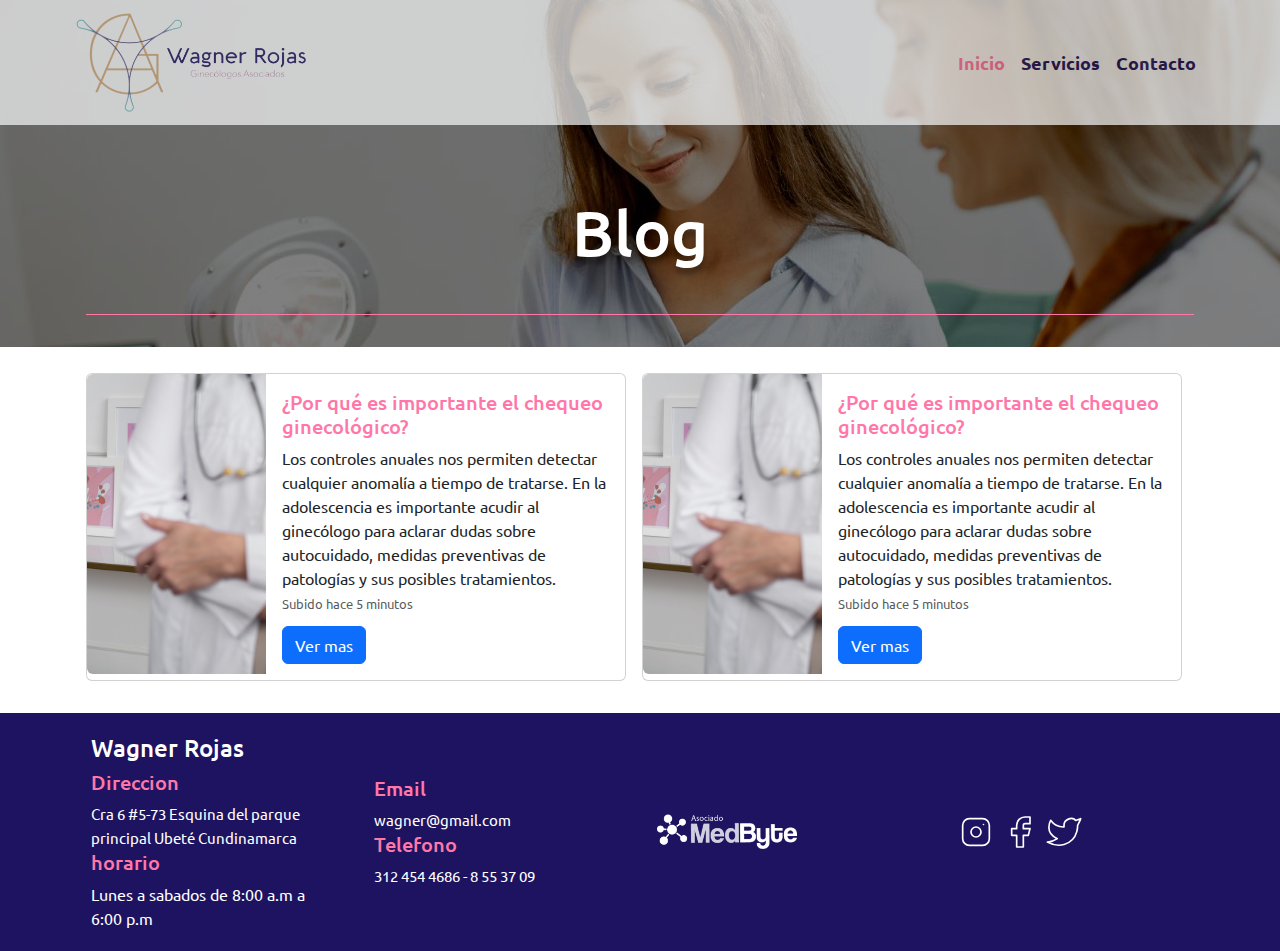
==== Blog.html @ 2aef0c2b "version 1.2.2, se cambio informacion de servicios y se agrega el inicio del blog" ====
<!DOCTYPE html>
<html lang="en">

<head>
    <meta charset="UTF-8">
    <meta http-equiv="X-UA-Compatible" content="IE=edge">
    <meta name="viewport" content="width=device-width, initial-scale=1.0">
    <link rel="stylesheet" href="css/bootstrap.min.css" crossorigin="anonymous">
    <link rel="stylesheet" href="css/normalize.css">
    <link rel="stylesheet" href="css/main.css">
    <link rel="prefetch" href="servicios.html" as="document">
    <link rel="stylesheet" href="css/whats.css">
    <link rel="stylesheet" href="https://maxcdn.bootstrapcdn.com/font-awesome/4.5.0/css/font-awesome.min.css">
    <link rel="stylesheet" href="css/whats2.css">
    <link rel="preconnect" href="https://fonts.gstatic.com" crossorigin>
    <link rel="preconnect" href="https://fonts.googleapis.com">
    <link rel="preconnect" href="https://fonts.gstatic.com" crossorigin>
    <link href="https://fonts.googleapis.com/css2?family=Ubuntu:wght@300;400;700&display=swap" rel="stylesheet">


    <title>Wagner Rojas</title>
</head>

<body>

    <header class="header-blog">
        <nav class="navbar navbar-expand-lg bg-light container-fluid  menu">

            <div class="d-flex j container-fluid contenedor-menu">

                <a class="navbar-brand" href="index.html">
                    <img src="img/logo (1).png" alt="logo-wagner-rojas" width="230px" class="logo">
                </a>

                <button class="navbar-toggler" type="button" data-bs-toggle="collapse"
                    data-bs-target="#navbarNavAltMarkup" aria-controls="navbarNavAltMarkup" aria-expanded="false"
                    aria-label="Toggle navigation">
                    <span class="navbar-toggler-icon"></span>
                </button>

                <div class="collapse navbar-collapse justify-content-end " id="navbarNavAltMarkup">
                    <div class="navbar-nav elementos-nav clearfix">
                        <a class="nav-link active" aria-current="page" href="index.html">Inicio</a>
                        <a class="nav-link " href="servicios.html">Servicios</a>
                        <a class="nav-link" href="contacto.html">Contacto</a>
                    </div>
                </div>
            </div>
        </nav>


        <div class="informacion container">

            <h1>Blog</h1>
            <hr size="8px">
            <div class="container-fluid">

                <h2>
                </h2>
            </div>


        </div>


    </header>







    <div class="contenedor-blog container d-flex">

        <div class="card mb-3 tarjeta-blog" style="max-width: 540px;">
            <div class="row g-0">
                <div class="col-md-4">
                    <img src="img/blog-entrada.jpeg" class="img-fluid rounded-start" alt="...">
                </div>
                <div class="col-md-8">
                    <div class="card-body">
                        <h5 class="card-title">¿Por qué es importante el chequeo ginecológico?</h5>
                        <p class="card-text">Los controles anuales nos permiten detectar cualquier anomalía a
                            tiempo de tratarse. En la adolescencia es importante acudir al ginecólogo para
                            aclarar dudas sobre autocuidado, medidas preventivas de patologías y sus posibles
                            tratamientos.</p>
                        <p class="card-text"><small class="text-muted">Subido hace 5 minutos</small></p>


                        <button type="button" class="btn btn-primary boton-modal" data-bs-toggle="modal"
                            data-bs-target="#mimodal">
                            Ver mas
                        </button>
                    </div>
                </div>
            </div>
        </div>


        <div class="card mb-3 tarjeta-blog" style="max-width: 540px;">
            <div class="row g-0">
                <div class="col-md-4">
                    <img src="img/blog-entrada.jpeg" class="img-fluid rounded-start" alt="...">
                </div>
                <div class="col-md-8">
                    <div class="card-body">
                        <h5 class="card-title">¿Por qué es importante el chequeo ginecológico?</h5>
                        <p class="card-text">Los controles anuales nos permiten detectar cualquier anomalía a
                            tiempo de tratarse. En la adolescencia es importante acudir al ginecólogo para
                            aclarar dudas sobre autocuidado, medidas preventivas de patologías y sus posibles
                            tratamientos.</p>
                        <p class="card-text"><small class="text-muted">Subido hace 5 minutos</small></p>


                        <button type="button" class="btn btn-primary boton-modal" data-bs-toggle="modal"
                            data-bs-target="#mimodal">
                            Ver mas
                        </button>
                    </div>
                </div>
            </div>
        </div>

    </div>







    <footer>

        <div class="container footer-contenedor">
            <div class="footer-contacto">

                <div>
                    <h4>Wagner Rojas</h4>
                    <h5>Direccion</h5>
                    <p>Cra 6 #5-73 Esquina del parque principal Ubeté Cundinamarca </p>
                </div>

                <div>
                    <h5>horario</h5>
                    Lunes a sabados de 8:00 a.m a 6:00 p.m
                </div>

            </div>

            <div class="footer-contacto">
                <div>
                    <h5>Email</h5>
                    <p>wagner@gmail.com</p>
                </div>
                <div>
                    <h5>Telefono</h5>
                    <p>312 454 4686 - 8 55 37 09</p>
                </div>

            </div>

            <div class="footer-logo footer-contacto">
                <div>
                    <a href="https://medbyte.co/" target="_blank"> <img src="img/AMedByte 1.png" alt="asociado Medbyte"
                            width="140px" target="_blank"> </a>
                </div>
            </div>

            <div class="redes-sociales footer-contacto">
                <div>
                    <a href="https://www.instagram.com/wagner.rojasga/" target="_blank"> <svg
                            xmlns="http://www.w3.org/2000/svg" class="icon icon-tabler icon-tabler-brand-instagram"
                            width="40" height="40" viewBox="0 0 24 24" stroke-width="1" stroke="#ffffff" fill="none"
                            stroke-linecap="round" stroke-linejoin="round">
                            <path stroke="none" d="M0 0h24v24H0z" fill="none" />
                            <rect x="4" y="4" width="16" height="16" rx="4" />
                            <circle cx="12" cy="12" r="3" />
                            <line x1="16.5" y1="7.5" x2="16.5" y2="7.501" />
                        </svg> </a>
                    <a href=""><svg xmlns="http://www.w3.org/2000/svg"
                            class="icon icon-tabler icon-tabler-brand-facebook" width="40" height="40"
                            viewBox="0 0 24 24" stroke-width="1" stroke="#ffffff" fill="none" stroke-linecap="round"
                            stroke-linejoin="round">
                            <path stroke="none" d="M0 0h24v24H0z" fill="none" />
                            <path d="M7 10v4h3v7h4v-7h3l1 -4h-4v-2a1 1 0 0 1 1 -1h3v-4h-3a5 5 0 0 0 -5 5v2h-3" />
                        </svg></a>
                    <a href=""><svg xmlns="http://www.w3.org/2000/svg"
                            class="icon icon-tabler icon-tabler-brand-twitter" width="40" height="40"
                            viewBox="0 0 24 24" stroke-width="1" stroke="#ffffff" fill="none" stroke-linecap="round"
                            stroke-linejoin="round">
                            <path stroke="none" d="M0 0h24v24H0z" fill="none" />
                            <path
                                d="M22 4.01c-1 .49 -1.98 .689 -3 .99c-1.121 -1.265 -2.783 -1.335 -4.38 -.737s-2.643 2.06 -2.62 3.737v1c-3.245 .083 -6.135 -1.395 -8 -4c0 0 -4.182 7.433 4 11c-1.872 1.247 -3.739 2.088 -6 2c3.308 1.803 6.913 2.423 10.034 1.517c3.58 -1.04 6.522 -3.723 7.651 -7.742a13.84 13.84 0 0 0 .497 -3.753c-.002 -.249 1.51 -2.772 1.818 -4.013z" />
                        </svg> </a>

                </div>
            </div>

        </div>

    </footer>






    <script src="js/popper.min.js" integrity="sha384-Xe+8cL9oJa6tN/veChSP7q+mnSPaj5Bcu9mPX5F5xIGE0DVittaqT5lorf0EI7Vk"
        crossorigin="anonymous"></script>
    <script src="js/bootstrap.min.js"
        integrity="sha384-kjU+l4N0Yf4ZOJErLsIcvOU2qSb74wXpOhqTvwVx3OElZRweTnQ6d31fXEoRD1Jy"
        crossorigin="anonymous"></script>
    <script src="js/script2.js"></script>
</body>

</html>
---- css/main.css ----
* {
    padding: 0;
    margin: 0;
    box-sizing: border-box;
}

body {
    line-height: 1.5rem;
    font-family: 'Ubuntu', sans-serif;
}

.negrita{
    font-weight: bold;
    color: #FF77A9;
}

a{
    text-decoration: none;
}


/** CODIGO CSS ABAJO **/

.header-principal {
    background-image: linear-gradient(to right,
            rgba(0, 0, 0, 0.5),
            rgba(0, 0, 0, 0.5)), url(../img/fondo-principal.jpg);
    height: 600px;
    background-repeat: no-repeat;
    background-position: center;
    background-attachment: fixed;
    
}




h1 {
    font-size: 4rem;
    font-family: 'Ubuntu', sans-serif !important;
    color: white;
    text-shadow: 0px 7px 4px rgba(0, 0, 0, 0.25);

}

h3 {
    color: #23185F;
    font-weight: bolder;
    text-transform: uppercase;
    font-size: 24px;
}

h5 {
    color: #FF77A9;
    
}

.bg-rosa {
    display: flex;
    background-color: rgba(255, 119, 169, 0.31);
    text-align: center;
    align-items: center;
    justify-content: center;
    margin-top: 1.5rem;
    padding: 10px;

}

.bg-gris{
    background-color: whitesmoke;
}

.bg-rosa p {
    color: rgba(35, 24, 95, 1);
    font-weight: bolder;
    font-size: 21px;
}

.bg-rosa span {
    color: #140e3d;
}

.especialistas-titulo {
    display: inline;
    text-align: center;
    text-transform: uppercase;

}

.especialistas-titulo::after {
    content: " ";
    display: block;
    margin-top: 10px;
    height: 1px;
    background-color: #FF77A9;
    width: 90%;
    text-align: center;

}

hr {
    opacity: 1 !important;
    color: #FF77A9;
}

section {
    padding: 2rem;
}


.menu {
    display: flex;

    background-color: whitesmoke;
    opacity: .7;
    flex-direction: column;

}


.nav-link {
    color: #1D1360;
    
    font-weight: bold;
    font-size: 18px;
}

.nav-link:hover {
    color: #FF77A9 !important;
}

.active {
    color: #FF77A9 !important;
}

.contenedor-menu {
    display: flex;
    justify-content: center;
    margin: 0 auto;
    width: 90%;
}



.boton {
    background-color: #1D1360;
    border-color: white;
    margin-top: 1rem;
}

.boton:hover {
    opacity: .9 !important;
    background-color: #1D1360;
    border-color: #FF77A9;
}


.informacion {
    margin: 10px auto;
    text-align: center;
    color: white;
    padding: 1rem;

}

@media (max-width: 760px) {
    .informacion {
        margin: 0 auto;

    }

    header {
        height: 100%;
    }
}


.informacion p {
    font-size: 1.5rem;
    text-align: center;
    font-style: normal;
    font-weight: 500;
    font-size: 40px;
    line-height: 49px;
    text-align: center;
    letter-spacing: -0.05em;
}


.circulo img {
    width: 200px;
    height: 200px;
    border-radius: 150px;
    border: 3px solid #23185F;
    overflow: hidden;
}

.eclipse {
    display: flex;
    align-items: flex-end;
    justify-content: flex-end;
    width: 220px;
    height: 220px;
    border-radius: 150px;
    background-color: rgba(195, 119, 255, 0.24);

}

.medico-dos .eclipse {

    justify-content: flex-start;
}

.tarjeta {
    margin-top: 2rem;
    display: inline-flex;
    gap: 2.5rem;
    padding: 1rem;
    align-items: center;

}

.tarjeta p {
    font-size: 18px;
    font-style: normal;
    font-weight: 500;

}

@media (max-width:540px) {
    .tarjeta {
        margin-top: 2rem;
        display: flex;
        gap: 2rem;
        flex-direction: column;
        align-items: center;


    }

    .tarjeta:last-child,.medico-dos{
        flex-direction: column !important;
    }



}

.medico-dos {
    flex-direction: row-reverse;
    background-color:rgba(217, 217, 217, 0.9);
    align-items: center;

}




.contenedor-flex {
    display: flex;
    flex-direction: column;
    align-items: center;
    justify-content: center;
}

.mas-info-parrafo {
    padding: 20px;

}

.vectores {
    display: flex;
    justify-content: center;
    align-items: center;
    flex-direction: column;
}

.vectores::after {
    content: " ";
    display: block;
    margin-top: 10px;
    height: 2px;
    background-color: rgba(151, 71, 255, 1);
    width: 90%;

}

.vector-contenedor-imagen {
    transition: 0.5s;
}

.vector-contenedor-imagen:hover {
    transform: scale(1.2);
    padding: 5px;

}

.vector-contenedor-imagen img {
    object-fit: cover;
}

.vectores-subt {
    text-align: center;
    font-weight: bold;
    font-size: 15px;
    color: #1D1360;
    margin-top: 1rem;
}

footer {
    background-color: #1D1360;
}

.footer-contenedor {
    display: flex;
    color: white;
    align-items: center;
    justify-content: center;
    padding: 1rem;
    gap: 2.5rem;
}

@media (max-width:539px ) {
    .footer-contenedor{
        flex-direction: column;
    }
}

.footer-contacto {
    padding: 5px;
    width: 50%;

}

.footer-contacto p {
    font-size: 15px;
}


.redes-sociales {
    margin-left: 1rem;
    display: flex;
    align-items: center;
}


/**SERVICIOS **/

.header-servicios {
    background-image: linear-gradient(to right,
            rgba(0, 0, 0, 0.5),
            rgba(0, 0, 0, 0.5)), url(../img/fondo-servicios.jpeg) !important;
    background-size: cover;
}



/*CONTACTO*/

.contacto-contenedor{
    display: flex;
    align-items: center;
    justify-content: space-around;
}

@media (max-width:550px) {
    .contacto-contenedor{
        flex-direction: column;
    }
 

}

.informacion-contacto{
    display: flex;
    flex-direction: column;
    gap: 1rem;
    
}

.inf-contacto h5,p{
    margin: 0;
    padding: 0;
}

.contacto-contenedor h2{
    margin-bottom: 1.4rem;
}

form{
    display: flex;
    flex-direction: column;
    gap: 1.5rem;
}

form input, textarea{
    background-color: rgba(217, 217, 217, 0.9);
    border: none;
}
form input{
    height: 2rem;
    padding: 10px;
    width: 100%;
}

textarea{
    height: 5rem;
}

.header-contacto{
    background-image: linear-gradient(to right,
    rgba(0, 0, 0, 0.5),
    rgba(0, 0, 0, 0.5)), url(../img/fondo-contactanos.jpeg) !important;
background-size: cover;
}


/* MAPA */
.mapa{
    height: 420px;
    background-color: green;
    width: 100%;
    
}




/**BLOG**/

.header-blog{
    background-image: linear-gradient(to right,
    rgba(0, 0, 0, 0.5),
    rgba(0, 0, 0, 0.5)), url(../img/fondo-principal.jpg);
height: auto;
background-repeat: no-repeat;
background-position: center;
background-attachment: fixed;
}


.contenedor-blog{
    gap: 1rem;
}

.boton-modal{
    margin-top: .6rem;
}

.tarjeta-blog{
    display: flex;
    flex-direction: column;
    justify-content: center;
}

.col-md-4 img{
   height: 100% !important;
    
}

.contenedor-blog{
    padding: 1rem;
}

@media (max-width:768px ) {
    .contenedor-blog{
        flex-direction: column;
        
    }

    .col-md-4{
       height: auto;
         
     }
     .col-md-4 img{
        height: 300px !important;
        width: 100%;
        object-fit: cover;
     }
}

@media (min-width:768px ) {
  

    .col-md-4{
       height: auto;
         
     }
     .col-md-4 img{
        height: 300px !important;
        width: 100%;
        object-fit: cover;
     }
}
---- css/whats.css ----
.float{
	position:fixed;
	width:60px;
	height:60px;
	bottom: 15px;
    right: 16px;
	background-color:#4cc370;
	color:#FFF;
	border-radius:50px;
	text-align:center;
  font-size:30px;
	box-shadow: 2px 2px 3px #999;
  z-index:100;
}
.float:hover {
	text-decoration: none;
	color: #fff;
  background-color:#3d9e5a;
}

.my-float{
	margin-top:16px;
}
---- css/whats2.css ----
@import url("https://fonts.googleapis.com/css?family=Roboto");
/* offset-x > | offset-y ^| blur-radius | spread-radius | color */
@keyframes pulse {
  0% {
    transform: scale(1, 1);
  }
  50% {
    opacity: 0.3;
  }
  100% {
    transform: scale(1.45);
    opacity: 0;
  }
}
.pulse {
  -webkit-animation-name: pulse;
  animation-name: pulse;
}

.nav-bottom {
  display: flex;
  flex-direction: row;
  justify-content: flex-end;
  align-content: flex-end;
  width: auto;
  height: auto;
  position: fixed;
  z-index: 8;
  bottom: 0px;
  right: 0px;
  padding: 5px;
  margin: 0px;
}
@media (max-width: 360px) {
  .nav-bottom {
    width: 320px;
  }
}

.whatsapp-button {
  display: flex;
  justify-content: center;
  align-content: center;
  width: 60px;
  height: 60px;
  z-index: 8;
  transition: .3s;
  margin: 10px;
  padding: 7px;
  border: none;
  outline: none;
  cursor: pointer;
  border-radius: 50%;
  background-color: white;
  /* offset-x > | offset-y ^| blur-radius | spread-radius | color */
  -webkit-box-shadow: 1px 1px 6px 0px rgba(68, 68, 68, 0.705);
  -moz-box-shadow: 1px 1px 6px 0px rgba(68, 68, 68, 0.705);
  box-shadow: 1px 1px 6px 0px rgba(68, 68, 68, 0.705);
}

.circle-anime {
  display: flex;
  position: absolute;
  justify-content: center;
  align-content: center;
  width: 60px;
  height: 60px;
  top: 15px;
  right: 15px;
  border-radius: 50%;
  transition: .3s;
  background-color: #77bb4a;
  animation: pulse 1.2s 4.0s ease 4;
}

.popup-whatsapp {
  display: none;
  position: absolute;
  flex-direction: column;
  justify-content: flex-start;
  align-items: flex-start;
  width: auto;
  height: auto;
  padding: 10px;
  bottom: 85px;
  right: 6px;
  transition: .5s;
  border-radius: 10px;
  background-color: white;
  /* offset-x > | offset-y ^| blur-radius | spread-radius | color */
  -webkit-box-shadow: 2px 1px 6px 0px rgba(68, 68, 68, 0.705);
  -moz-box-shadow: 2px 1px 6px 0px rgba(68, 68, 68, 0.705);
  box-shadow: 2px 1px 6px 0px rgba(68, 68, 68, 0.705);
  animation: slideInRight .6s 0.0s both;
}
.popup-whatsapp > div {
  margin: 5px;
}
@media (max-width: 680px) {
  .popup-whatsapp p {
    font-size: 0.9em;
  }
}
.popup-whatsapp > .content-whatsapp.-top {
  display: flex;
  flex-direction: column;
}
.popup-whatsapp > .content-whatsapp.-top p {
  color: #585858;
  font-family: 'Roboto';
  font-weight: 400;
  font-size: 1.0em;
}
.popup-whatsapp > .content-whatsapp.-bottom {
  display: flex;
  flex-direction: row;
}

.closePopup {
  display: flex;
  justify-content: center;
  align-items: center;
  width: 28px;
  height: 28px;
  margin: 0px 0px 15px 0px;
  border-radius: 50%;
  border: none;
  outline: none;
  cursor: pointer;
  background-color: #4cc370;
  -webkit-box-shadow: 1px 1px 2px 0px rgba(68, 68, 68, 0.705);
  -moz-box-shadow: 1px 1px 2px 0px rgba(68, 68, 68, 0.705);
  box-shadow: 1px 1px 2px 0px rgba(68, 68, 68, 0.705);
}
.closePopup:hover {
  background-color: #3d9e5a;
  transition: .3s;
}

.send-msPopup {
  display: flex;
  justify-content: center;
  align-items: center;
  width: 40px;
  height: 40px;
  border-radius: 50%;
  background-color: #ffffff;
  margin: 0px 0px 0px 5px;
  border: none;
  outline: none;
  cursor: pointer;
  -webkit-box-shadow: 1px 1px 2px 0px rgba(68, 68, 68, 0.705);
  -moz-box-shadow: 1px 1px 2px 0px rgba(68, 68, 68, 0.705);
  box-shadow: 1px 1px 2px 0px rgba(68, 68, 68, 0.705);
}
.send-msPopup:hover {
  background-color: #f8f8f8;
  transition: .3s;
}

.is-active-whatsapp-popup {
  display: flex;
  animation: slideInRight .6s 0.0s both;
  background-color: #fafafa;
}

input.whats-input[type=text] {
  width: 250px;
  height: 40px;
  box-sizing: border-box;
  border: 0px solid #ffffff;
  border-radius: 20px;
  font-size: 1em;
  background-color: #ffffff;
  padding: 0px 0px 0px 10px;
  -webkit-transition: width 0.3s ease-in-out;
  transition: width 0.3s ease-in-out;
  outline: none;
  transition: .3s;
}
@media (max-width: 420px) {
  input.whats-input[type=text] {
    width: 225px;
  }
}
input.whats-input::placeholder {
  /* Most modern browsers support this now. */
  color: rgba(68, 68, 68, 0.705);
  opacity: 1;
}
input.whats-input[type=text]:focus {
  background-color: #f8f8f8;
  -webkit-transition: width 0.3s ease-in-out;
  transition: width 0.3s ease-in-out;
  transition: .3s;
}

.icon-whatsapp-small {
  width: 24px;
  height: 24px;
}

.icon-whatsapp {
  width: 45px;
  height: 45px;
}

.icon-font-color {
  color: #ffffff;
}

.icon-font-color--black {
  color: #333333;
}
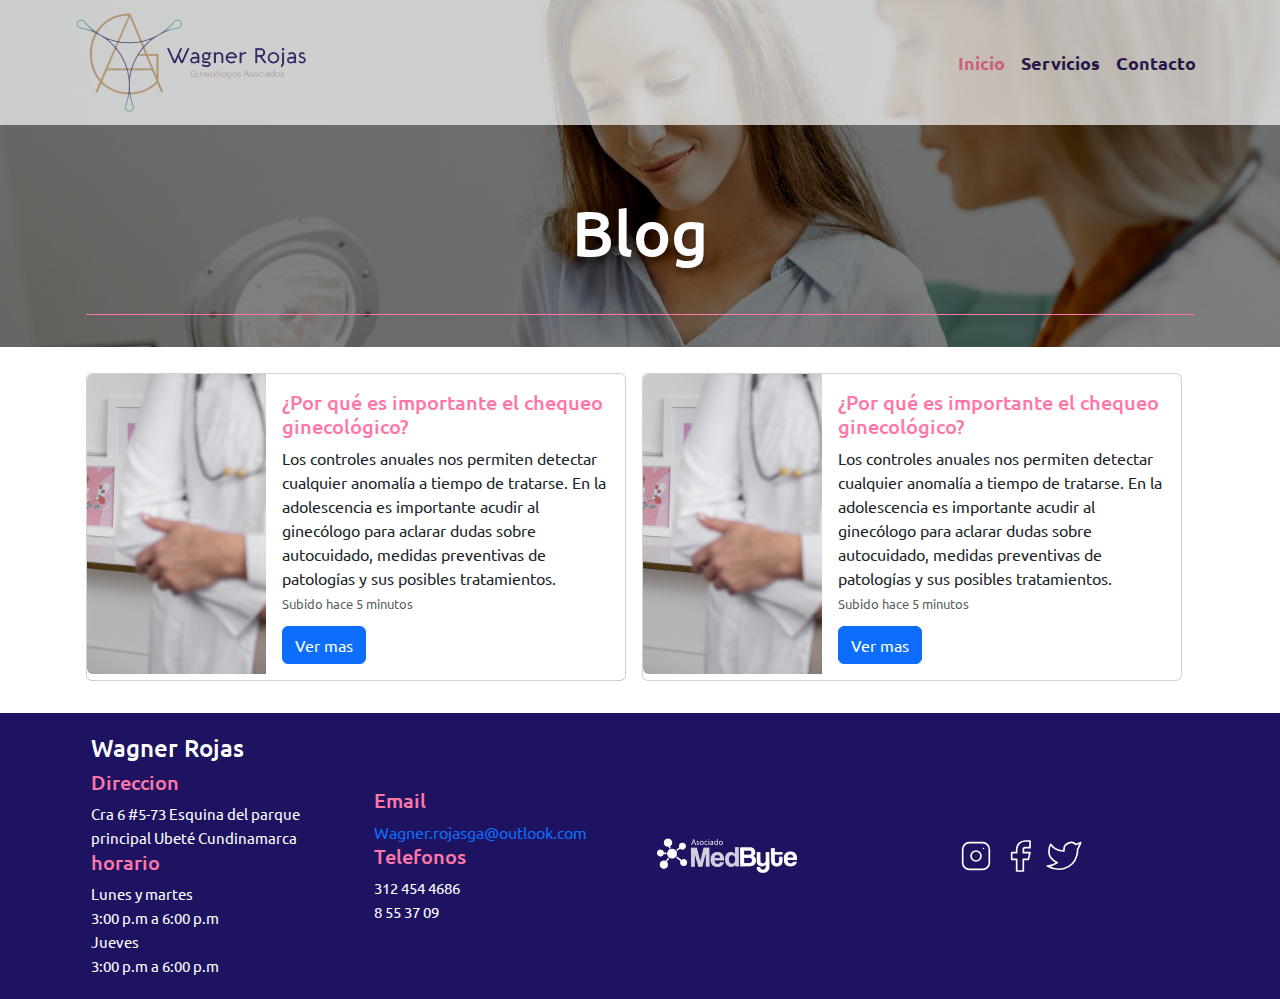
==== commit 0d0b143b: "version 1.1.6, agrego blog a la pestaña de navegacion, se ajusta el footer de la pagina" ====
--- a/Blog.html
+++ b/Blog.html
@@ -130,6 +130,7 @@
 
 
 
+
     <footer>
 
         <div class="container footer-contenedor">
@@ -143,7 +144,11 @@
 
                 <div>
                     <h5>horario</h5>
-                    Lunes a sabados de 8:00 a.m a 6:00 p.m
+                    <p>Lunes y martes </p>
+                    <p>3:00 p.m a 6:00 p.m</p>
+
+                    <p>Jueves</p>
+                    <p>3:00 p.m a 6:00 p.m</p>
                 </div>
 
             </div>
@@ -151,11 +156,12 @@
             <div class="footer-contacto">
                 <div>
                     <h5>Email</h5>
-                    <p>wagner@gmail.com</p>
-                </div>
-                <div>
-                    <h5>Telefono</h5>
-                    <p>312 454 4686 - 8 55 37 09</p>
+                    <a href="mailto:Wagner.rojasga@outlook.com ">Wagner.rojasga@outlook.com</a>
+                </div>
+                <div>
+                    <h5>Telefonos</h5>
+                    <p>312 454 4686</p>
+                    <p> 8 55 37 09</p>
                 </div>
 
             </div>
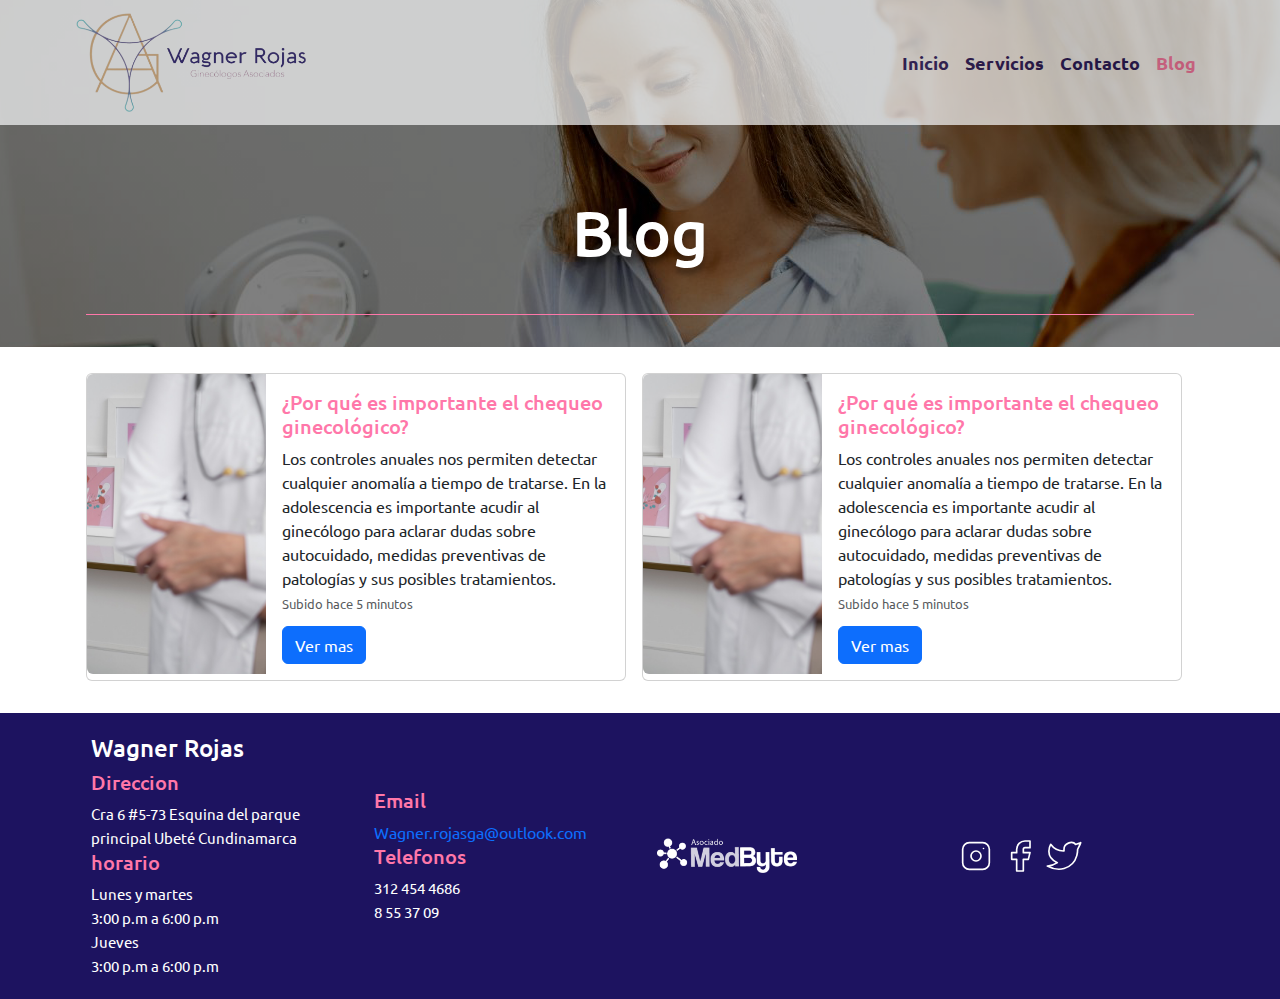
==== commit a0366768: "version 1.1.6, agrego blog a la pestaña de navegacion, se ajusta el footer de la pagina" ====
--- a/Blog.html
+++ b/Blog.html
@@ -40,9 +40,10 @@
 
                 <div class="collapse navbar-collapse justify-content-end " id="navbarNavAltMarkup">
                     <div class="navbar-nav elementos-nav clearfix">
-                        <a class="nav-link active" aria-current="page" href="index.html">Inicio</a>
+                        <a class="nav-link " aria-current="page" href="index.html">Inicio</a>
                         <a class="nav-link " href="servicios.html">Servicios</a>
                         <a class="nav-link" href="contacto.html">Contacto</a>
+                        <a class="nav-link active" href="blog.html">Blog</a>
                     </div>
                 </div>
             </div>
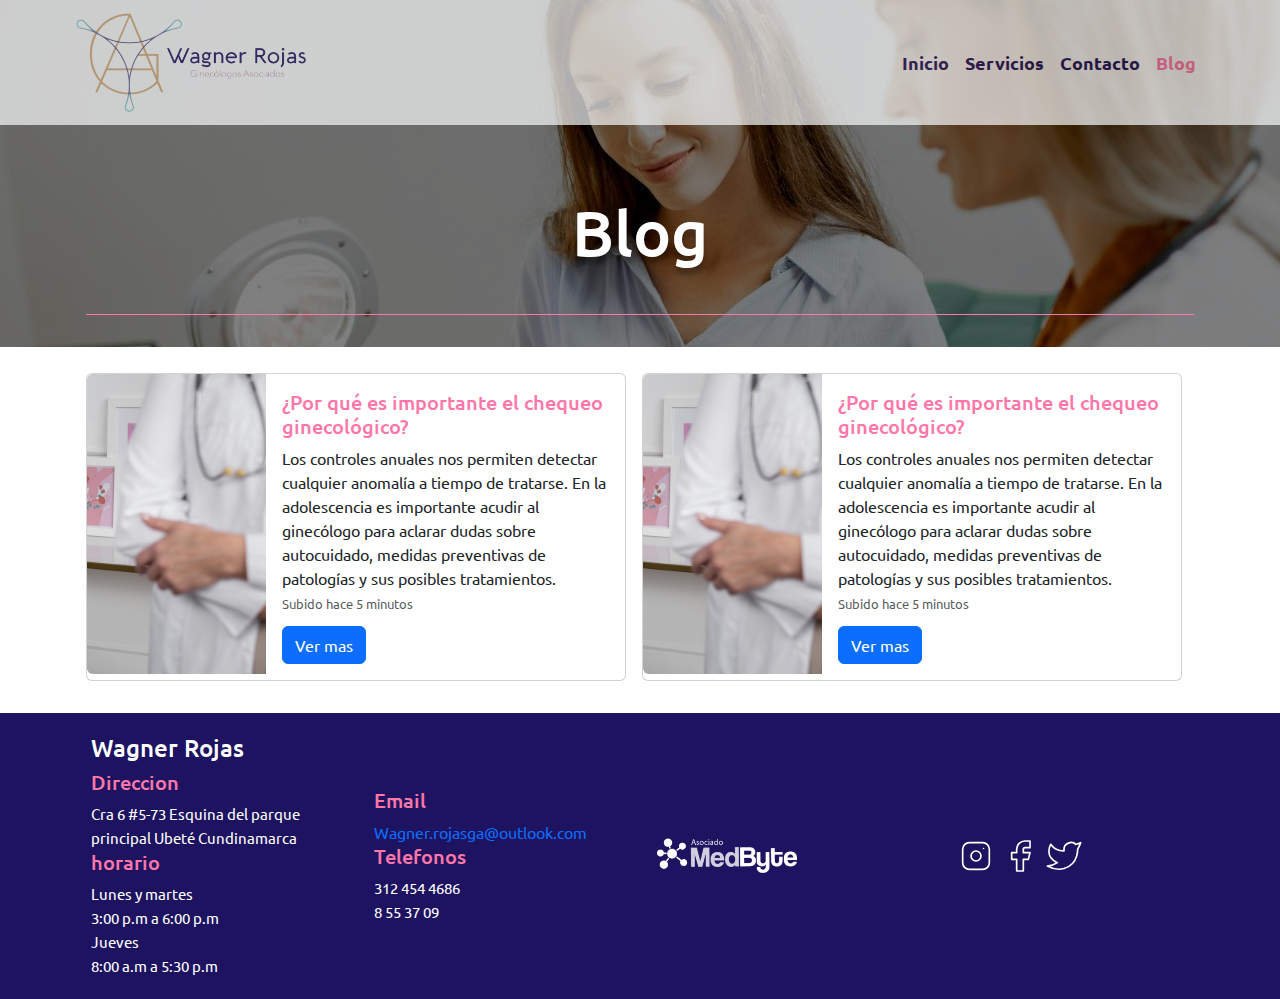
==== commit 48fdf908: "version 1.1.6, agrego blog a la pestaña de navegacion, se ajusta el footer de la pagina" ====
--- a/Blog.html
+++ b/Blog.html
@@ -149,7 +149,7 @@
                     <p>3:00 p.m a 6:00 p.m</p>
 
                     <p>Jueves</p>
-                    <p>3:00 p.m a 6:00 p.m</p>
+                    <p>8:00 a.m a 5:30 p.m</p>
                 </div>
 
             </div>
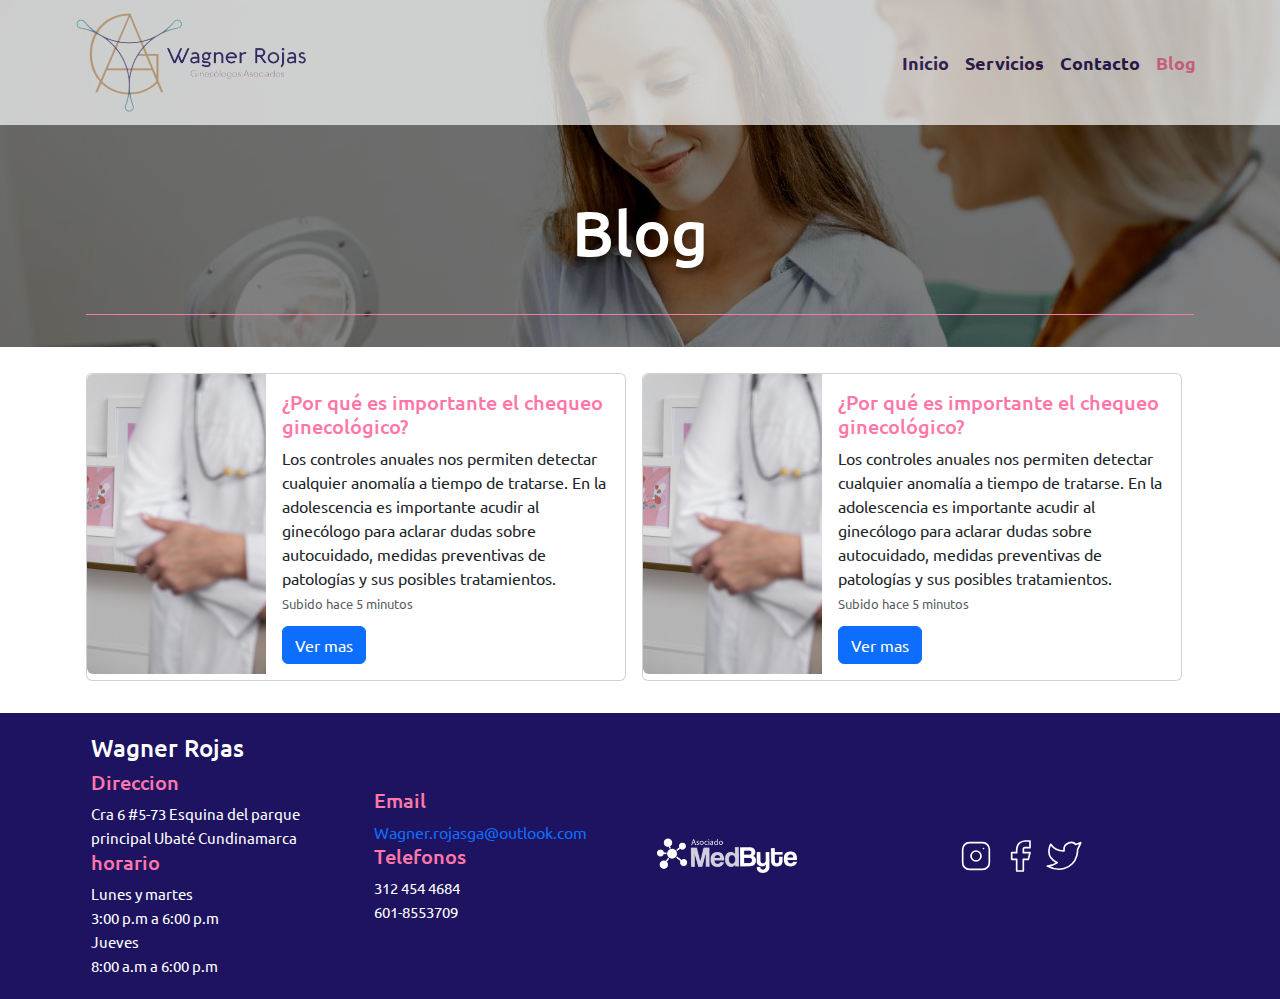
==== commit 19cb341a: "version 1.1.6, agrego blog a la pestaña de navegacion, se ajusta el footer de la pagina" ====
--- a/Blog.html
+++ b/Blog.html
@@ -140,7 +140,7 @@
                 <div>
                     <h4>Wagner Rojas</h4>
                     <h5>Direccion</h5>
-                    <p>Cra 6 #5-73 Esquina del parque principal Ubeté Cundinamarca </p>
+                    <p>Cra 6 #5-73 Esquina del parque principal Ubaté Cundinamarca </p>
                 </div>
 
                 <div>
@@ -148,8 +148,8 @@
                     <p>Lunes y martes </p>
                     <p>3:00 p.m a 6:00 p.m</p>
 
-                    <p>Jueves</p>
-                    <p>8:00 a.m a 5:30 p.m</p>
+                   <p>Jueves</p>
+                    <p>8:00 a.m a 6:00 p.m</p>
                 </div>
 
             </div>
@@ -161,8 +161,8 @@
                 </div>
                 <div>
                     <h5>Telefonos</h5>
-                    <p>312 454 4686</p>
-                    <p> 8 55 37 09</p>
+                    <p>312 454 4684</p>
+                    <p> 601-8553709</p>
                 </div>
 
             </div>
@@ -185,14 +185,14 @@
                             <circle cx="12" cy="12" r="3" />
                             <line x1="16.5" y1="7.5" x2="16.5" y2="7.501" />
                         </svg> </a>
-                    <a href=""><svg xmlns="http://www.w3.org/2000/svg"
+                    <a href="https://www.facebook.com/Wagner.rojasga/"><svg xmlns="http://www.w3.org/2000/svg"
                             class="icon icon-tabler icon-tabler-brand-facebook" width="40" height="40"
                             viewBox="0 0 24 24" stroke-width="1" stroke="#ffffff" fill="none" stroke-linecap="round"
                             stroke-linejoin="round">
                             <path stroke="none" d="M0 0h24v24H0z" fill="none" />
                             <path d="M7 10v4h3v7h4v-7h3l1 -4h-4v-2a1 1 0 0 1 1 -1h3v-4h-3a5 5 0 0 0 -5 5v2h-3" />
                         </svg></a>
-                    <a href=""><svg xmlns="http://www.w3.org/2000/svg"
+                    <a href="" class="prevenir"><svg xmlns="http://www.w3.org/2000/svg"
                             class="icon icon-tabler icon-tabler-brand-twitter" width="40" height="40"
                             viewBox="0 0 24 24" stroke-width="1" stroke="#ffffff" fill="none" stroke-linecap="round"
                             stroke-linejoin="round">
